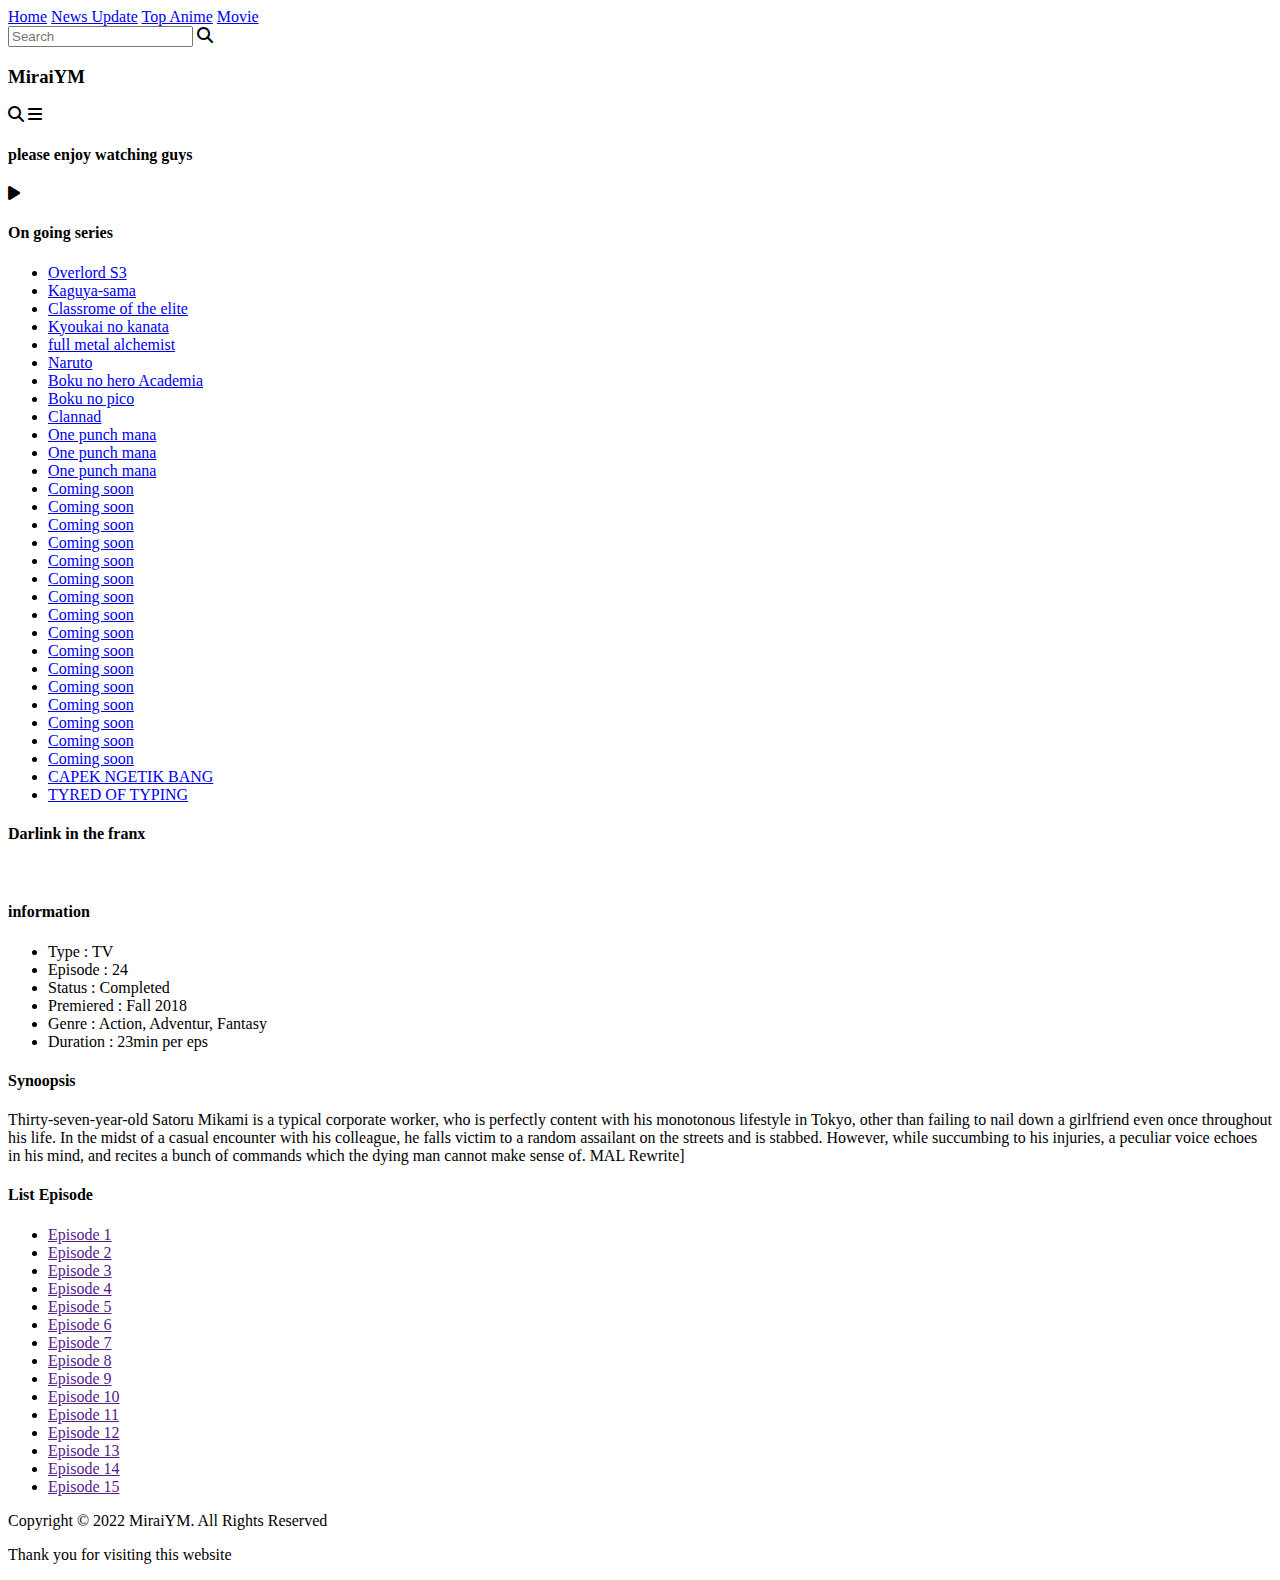
==== indexdarlink.html @ 4f68ff55 "fixed page streaming" ====
<!DOCTYPE html>
<html lang="en">
  <head>
    <meta charset="UTF-8" />
    <meta http-equiv="X-UA-Compatible" content="IE=edge" />
    <meta name="viewport" content="width=device-width, initial-scale=1.0" />
    <title>Streaming Anime</title>
    <link rel="stylesheet" href="https://cdnjs.cloudflare.com/ajax/libs/font-awesome/6.1.1/css/all.min.css" />
    <!-- link css bootstrap 5 -->
    <link href="https://cdn.jsdelivr.net/npm/bootstrap@5.0.2/dist/css/bootstrap.min.css" rel="stylesheet" integrity="sha384-EVSTQN3/azprG1Anm3QDgpJLIm9Nao0Yz1ztcQTwFspd3yD65VohhpuuCOmLASjC" crossorigin="anonymous" />
    <link rel="stylesheet" href="/pages-style/stye.css" />
  </head>
  <body>
    <div class="container mx-auto">
      <!-- header -->
      <div class="header">
        <nav class="navbar">
          <a href="/index.html">Home</a>
          <a href="/index.html">News Update</a>
          <a href="/index.html">Top Anime</a>
          <a href="/index.html">Movie</a>
        </nav>
        <div class="search d-flex">
          <input class="form-control me-2" id="form" type="search" placeholder="Search" aria-label="Search" />
          <i class="fa-solid fa-magnifying-glass"></i>
        </div>

        <div class="logo">
          <h3>Mirai<span>YM</span></h3>
        </div>
        <div class="icon">
          <div class="cari fa-solid fa-magnifying-glass" id="cari"></div>
          <div class="fas fa-bars" id="menu-btn"></div>
        </div>
      </div>
      <!-- akhir header -->
      <!-- video -->
      <section class="video" id="#video">
        <h4>please enjoy watching guys</h4>
        <div class="konten">
          <div class="row">
            <div class="col1 col-12 col-lg-8"><i class="fa-solid fa-play"></i></div>
            <div class="col2 col-12 col-lg-4 pb-1">
              <h4>On going series</h4>
              <ul>
                <li><a href="#">Overlord S3</a></li>
                <li><a href="#">Kaguya-sama</a></li>
                <li><a href="#">Classrome of the elite</a></li>
                <li><a href="#">Kyoukai no kanata</a></li>
                <li><a href="#">full metal alchemist</a></li>
                <li><a href="#">Naruto</a></li>
                <li><a href="#">Boku no hero Academia</a></li>
                <li><a href="#">Boku no pico</a></li>
                <li><a href="#">Clannad</a></li>
                <li><a href="#">One punch mana</a></li>
                <li><a href="#">One punch mana</a></li>
                <li><a href="#">One punch mana</a></li>
                <li><a href="#">Coming soon</a></li>
                <li><a href="#">Coming soon</a></li>
                <li><a href="#">Coming soon</a></li>
                <li><a href="#">Coming soon</a></li>
                <li><a href="#">Coming soon</a></li>
                <li><a href="#">Coming soon</a></li>
                <li><a href="#">Coming soon</a></li>
                <li><a href="#">Coming soon</a></li>
                <li><a href="#">Coming soon</a></li>
                <li><a href="#">Coming soon</a></li>
                <li><a href="#">Coming soon</a></li>
                <li><a href="#">Coming soon</a></li>
                <li><a href="#">Coming soon</a></li>
                <li><a href="#">Coming soon</a></li>
                <li><a href="#">Coming soon</a></li>
                <li><a href="#">Coming soon</a></li>
                <li><a href="#">CAPEK NGETIK BANG</a></li>
                <li><a href="#">TYRED OF TYPING</a></li>
              </ul>
            </div>
          </div>
        </div>
      </section>
      <!-- akhir video -->

      <!-- deskripsi -->
      <section class="description" id="description">
        <div class="konten">
          <!-- row 1 -->
          <h4>Darlink in the franx</h4>
          <div class="row">
            <!-- gambar -->
            <div class="col col-12 col-lg-3"><img src="img/darlink2.jpg" alt="" /></div>
            <div class="col col-12 col-lg-4">
              <!-- infomasi -->
              <h4>information</h4>
              <ul>
                <li><span>Type :</span> TV</li>
                <li><span>Episode :</span> 24</li>
                <li><span>Status :</span> Completed</li>
                <li><span>Premiered :</span> Fall 2018</li>
                <li><span>Genre :</span> Action, Adventur, Fantasy</li>
                <li><span>Duration :</span> 23min per eps</li>
              </ul>
            </div>
            <div class="col col-lg-5">
              <h4>Synoopsis</h4>
              <p>
                Thirty-seven-year-old Satoru Mikami is a typical corporate worker, who is perfectly content with his monotonous lifestyle in Tokyo, other than failing to nail down a girlfriend even once throughout his life. In the midst of
                a casual encounter with his colleague, he falls victim to a random assailant on the streets and is stabbed. However, while succumbing to his injuries, a peculiar voice echoes in his mind, and recites a bunch of commands
                which the dying man cannot make sense of. MAL Rewrite]
              </p>
            </div>
          </div>
          <!-- row 2 -->
          <section class="episode">
            <h4>List Episode</h4>
            <div class="row">
              <div class="col2 col-lg-12">
                <ul>
                  <li><a href="">Episode 1</a></li>
                  <li><a href="">Episode 2</a></li>
                  <li><a href="">Episode 3</a></li>
                  <li><a href="">Episode 4</a></li>
                  <li><a href="">Episode 5</a></li>
                  <li><a href="">Episode 6</a></li>
                  <li><a href="">Episode 7</a></li>
                  <li><a href="">Episode 8</a></li>
                  <li><a href="">Episode 9</a></li>
                  <li><a href="">Episode 10</a></li>
                  <li><a href="">Episode 11</a></li>
                  <li><a href="">Episode 12</a></li>
                  <li><a href="">Episode 13</a></li>
                  <li><a href="">Episode 14</a></li>
                  <li><a href="">Episode 15</a></li>
                </ul>
              </div>
            </div>
          </section>
        </div>
      </section>
    </div>
    <!-- footer -->
    <div class="section">
      <div class="footer">
        <span>Copyright © 2022 MiraiYM. All Rights Reserved</span>
        <p>Thank you for visiting this website</p>
      </div>
    </div>
    <script src="pages-style/script.js"></script>
  </body>
</html>
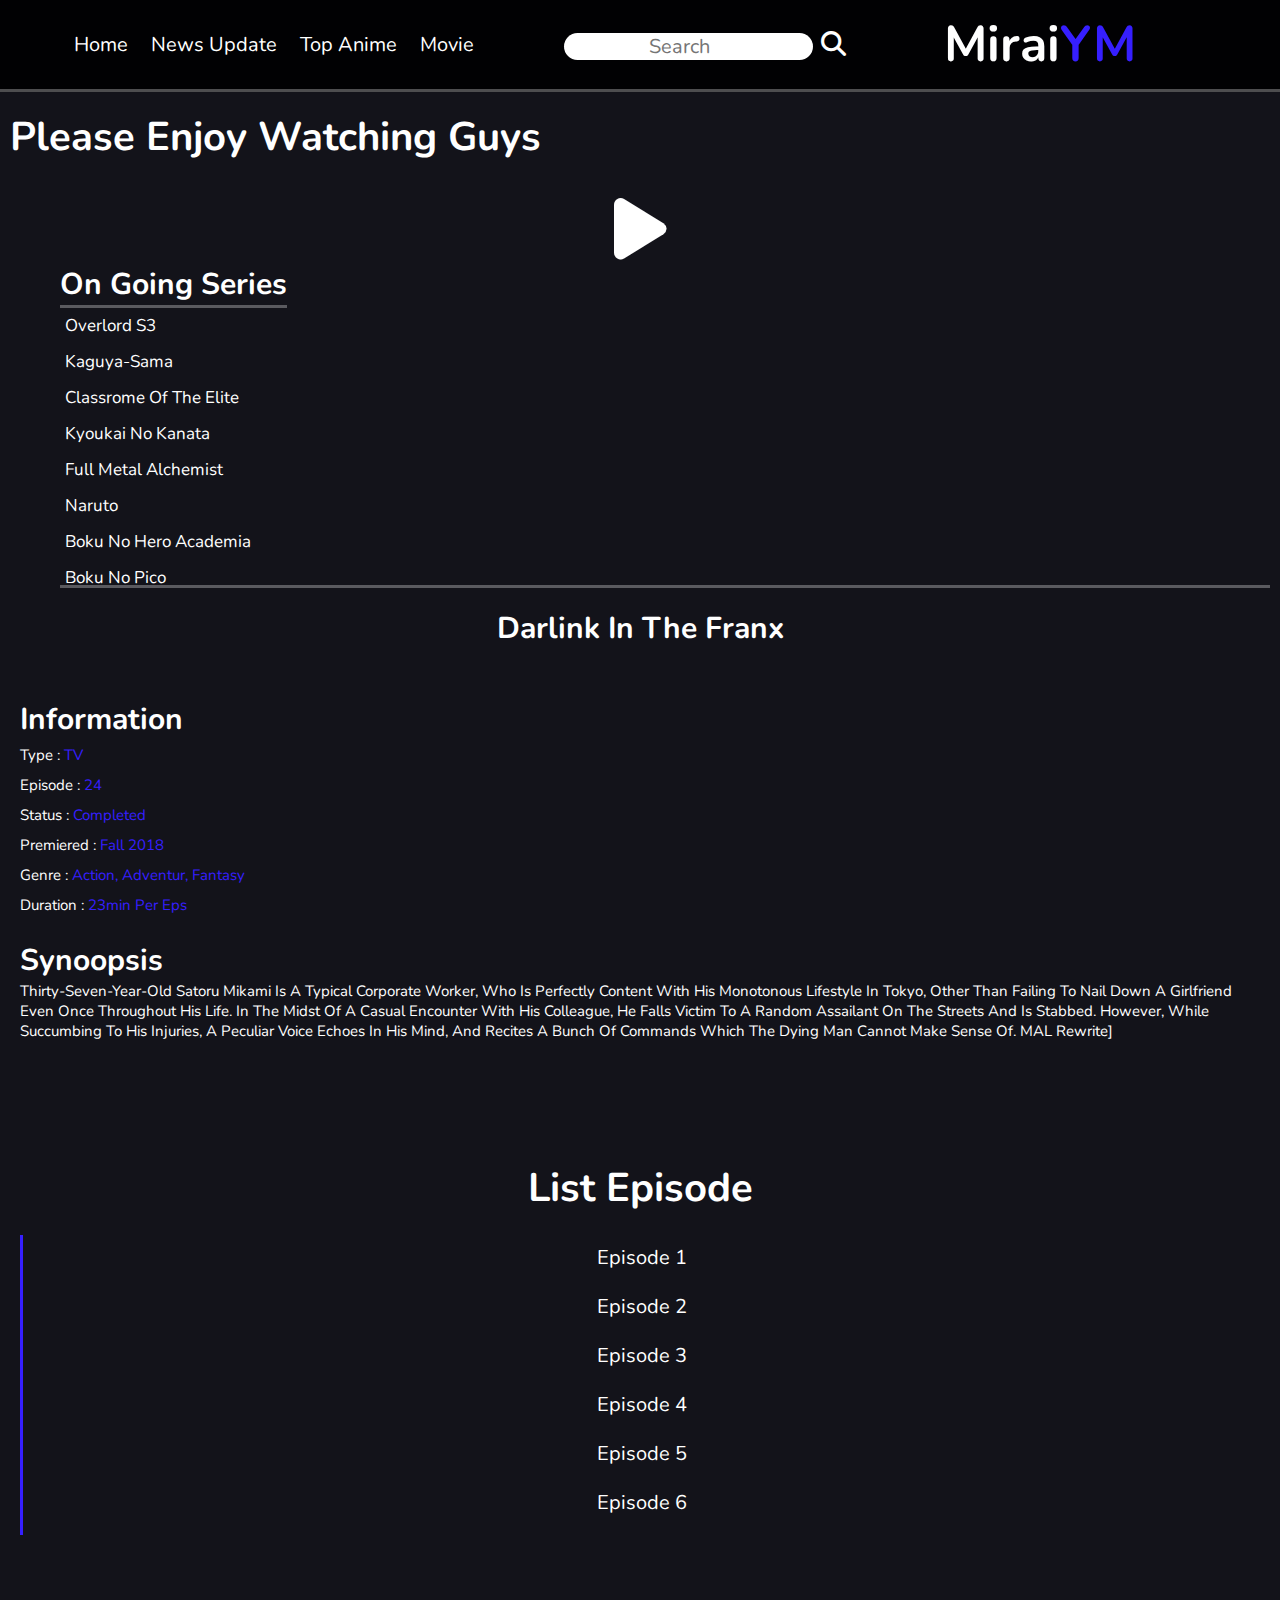
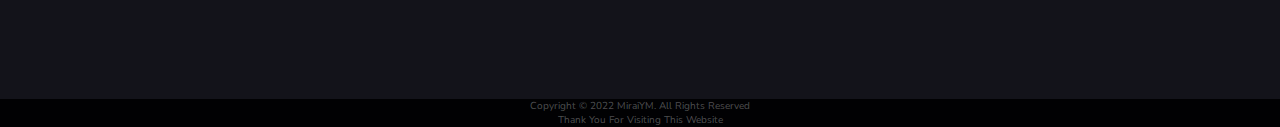
==== commit 964857b3: "fixed page streaming2" ====
--- a/indexdarlink.html
+++ b/indexdarlink.html
@@ -8,7 +8,7 @@
     <link rel="stylesheet" href="https://cdnjs.cloudflare.com/ajax/libs/font-awesome/6.1.1/css/all.min.css" />
     <!-- link css bootstrap 5 -->
     <link href="https://cdn.jsdelivr.net/npm/bootstrap@5.0.2/dist/css/bootstrap.min.css" rel="stylesheet" integrity="sha384-EVSTQN3/azprG1Anm3QDgpJLIm9Nao0Yz1ztcQTwFspd3yD65VohhpuuCOmLASjC" crossorigin="anonymous" />
-    <link rel="stylesheet" href="/pages-style/stye.css" />
+    <link rel="stylesheet" href="pages-style/stye.css" />
   </head>
   <body>
     <div class="container mx-auto">
--- a/pages-style/stye.css
+++ b/pages-style/stye.css
@@ -0,0 +1,570 @@
+@import url("https://fonts.googleapis.com/css2?family=Nunito:wght@200;300;400;500;700&display=swap");
+:root {
+  --main-color: #361fff;
+  --black: #13131a;
+  --bg: #010103;
+  --border: 0.3rem solid rgba(255, 255, 255, 0.3);
+  --second-color: rgba(255, 255, 255, 0.3);
+}
+* {
+  font-family: "Nunito", sans-serif;
+  margin: 0;
+  padding: 0;
+  box-sizing: border-box;
+  outline: none;
+  border: none;
+  text-decoration: none;
+  text-transform: capitalize;
+  transition: 0.3s linear;
+  -webkit-transition: 0.3s linear;
+  -moz-transition: 0.3s linear;
+  -ms-transition: 0.3s linear;
+  -o-transition: 0.3s linear;
+}
+html {
+  font-size: 62.5%;
+  overflow-x: hidden;
+  scroll-padding-top: 9rem;
+  scroll-behavior: smooth;
+  /* biar scrollnya halus */
+}
+
+html::-webkit-scrollbar-thumb {
+  background: var(--bg);
+}
+
+body {
+  background: var(--black);
+}
+section {
+  margin-top: 10rem;
+  padding: 1rem;
+}
+#menu-btn {
+  display: none;
+}
+.header {
+  background: var(--bg);
+  border-bottom: var(--border);
+  display: flex;
+  align-items: center;
+  padding: 1rem 5%;
+  justify-content: space-between;
+  position: fixed;
+  top: 0;
+  right: 0;
+  left: 0;
+  z-index: 999;
+}
+.header .navbar {
+  gap: 2rem;
+}
+.header .logo h3 {
+  color: white;
+  font-size: 5rem;
+}
+.header .logo span {
+  color: var(--main-color);
+}
+.header .navbar a {
+  padding: 1rem;
+  color: white;
+  font-size: 2rem;
+  text-decoration: none;
+}
+.header .navbar a:hover {
+  background: var(--main-color);
+  border-radius: 5%;
+  -webkit-border-radius: 5%;
+  -moz-border-radius: 5%;
+  -ms-border-radius: 5%;
+  -o-border-radius: 5%;
+}
+.header .search {
+  height: 3.5rem;
+  width: 30rem;
+}
+.header .search .form-control {
+  align-items: center;
+  text-align: center;
+  font-size: 2rem;
+  border-radius: 5rem;
+  -webkit-border-radius: 5rem;
+  -moz-border-radius: 5rem;
+  -ms-border-radius: 5rem;
+  -o-border-radius: 5rem;
+}
+.header .cari {
+  display: none;
+}
+.header .search i {
+  cursor: pointer;
+  padding: 0.5rem;
+  text-align: center;
+  align-items: center;
+  color: white;
+  font-size: 2.5rem;
+  border-radius: 2rem;
+  -webkit-border-radius: 2rem;
+  -moz-border-radius: 2rem;
+  -ms-border-radius: 2rem;
+  -o-border-radius: 2rem;
+}
+.header .search i:hover {
+  color: var(--main-color);
+}
+/* video */
+.video .konten .row .col {
+  border-radius: 1%;
+  -webkit-border-radius: 1%;
+  -moz-border-radius: 1%;
+  -ms-border-radius: 1%;
+  -o-border-radius: 1%;
+}
+
+.video .konten .row .fa-solid {
+  cursor: pointer;
+  position: relative;
+  top: 40%;
+  align-items: center;
+  color: white;
+  font-size: 7rem;
+}
+.video .konten .row .fa-solid:hover {
+  transform: scale(1.5);
+  -webkit-transform: scale(1.5);
+  -moz-transform: scale(1.5);
+  -ms-transform: scale(1.5);
+  -o-transform: scale(1.5);
+}
+
+.video .konten .row .col1 {
+  align-items: center;
+  background: url(/img/bg3.gif) no-repeat center;
+  background-size: cover;
+  border-radius: 1rem;
+  -webkit-border-radius: 1rem;
+  -moz-border-radius: 1rem;
+  -ms-border-radius: 1rem;
+  -o-border-radius: 1rem;
+}
+.video .konten .row {
+  margin-top: 3rem;
+  text-align: center;
+  color: white;
+}
+.video h4 {
+  font-size: 4rem;
+  color: white;
+}
+.video .konten .row h4 {
+  font-weight: bolder;
+  text-align: left;
+  margin-left: 5rem;
+  width: max-content;
+  border-bottom: var(--border);
+  font-size: 3rem;
+}
+.video .konten .row ul::-webkit-scrollbar {
+  width: 00.5rem;
+}
+.video .konten .row ul::-webkit-scrollbar-track {
+  background: white;
+}
+.video .konten .row ul::-webkit-scrollbar-thumb {
+  background: var(--main-color);
+}
+.video .konten .row ul::-webkit-scrollbar-thumb {
+  stroke: var(--black);
+}
+.video .konten .row ul {
+  margin-top: 0;
+
+  overflow: auto;
+  max-height: 28rem;
+  border-bottom: var(--border);
+  margin-left: 5rem;
+}
+.video .konten .row ul li {
+  cursor: pointer;
+  padding-left: 0.5rem;
+  text-align: left;
+  font-size: 1.5rem;
+}
+.video .konten .row ul li a {
+  line-height: 3.6rem;
+  text-decoration: none;
+  color: white;
+  font-size: 1.7rem;
+}
+.video .konten .row ul li:hover {
+  background: var(--second-color);
+}
+.video .konten .row ul li a:hover {
+  color: var(--main-color);
+}
+/* deskirpsi */
+.description {
+  margin-top: 0;
+}
+.description h4 {
+  color: white;
+  font-size: 3rem;
+  text-align: center;
+}
+.description .konten .row h4 {
+  text-align: left;
+}
+.description .konten .row .col h4 {
+  color: white;
+  font-size: 3rem;
+}
+.description .konten .row .col {
+  font-size: 1.5rem;
+  color: white;
+  align-items: center;
+  text-align: left;
+  padding: 1rem;
+}
+.description .konten .row .col ul {
+  line-height: 3rem;
+}
+.description .konten .row .col ul li {
+  list-style: none;
+  color: var(--main-color);
+}
+.description .konten .row .col ul span {
+  color: white;
+}
+
+.description .konten .row .col img {
+  max-height: 25rem;
+  width: 20rem;
+  border-radius: 1rem;
+  -webkit-border-radius: 1rem;
+  -moz-border-radius: 1rem;
+  -ms-border-radius: 1rem;
+  -o-border-radius: 1rem;
+}
+
+.episode h4 {
+  margin-bottom: 2rem;
+  text-align: center;
+  font-size: 4rem;
+  color: white;
+}
+.episode .row {
+  border-left: 0.3rem solid var(--main-color);
+  margin-bottom: 10%;
+  overflow: auto;
+  max-height: 30rem;
+  text-align: center;
+}
+
+.description .episode .row ul {
+  line-height: 4.5rem;
+}
+.description .episode .row ul li a {
+  text-decoration: none;
+  cursor: pointer;
+  text-align: center;
+  color: white;
+  font-size: 2rem;
+}
+.description .episode .row .col2 ul li a:hover {
+  color: var(--main-color);
+}
+
+.description .episode .row::-webkit-scrollbar {
+  width: 00.5rem;
+}
+.description .episode .row::-webkit-scrollbar-track {
+  background: white;
+}
+.description .episode .row::-webkit-scrollbar-thumb {
+  background: var(--main-color);
+}
+.description .episode .row::-webkit-scrollbar-thumb {
+  stroke: var(--black);
+}
+.footer {
+  margin-top: 2rem;
+  text-align: center;
+  color: var(--second-color);
+  background: var(--bg);
+  height: max-content;
+  bottom: 0;
+}
+.footer span {
+  font-size: 1rem;
+}
+
+/* hp */
+@media (max-width: 991px) {
+  html {
+    font-size: 55%;
+  }
+  .header {
+    padding: 1.5rem 2rem;
+  }
+  section {
+    padding: 2rem;
+  }
+  .video .konten .row .col1 {
+    height: 30rem;
+  }
+  .video .konten .row h4 {
+    display: none;
+  }
+
+  .video .konten .row ul {
+    display: none;
+  }
+
+  .description .konten .row .col h4 {
+    text-align: left;
+  }
+}
+
+@media (max-width: 768px) {
+  #menu-btn {
+    color: white;
+    display: inline-block;
+  }
+  #menu-btn:hover {
+    color: var(--main-color);
+  }
+  #cari {
+    display: inline-block;
+    color: white;
+    align-items: center;
+    right: 7rem;
+    bottom: 2.5rem;
+  }
+  #cari:hover {
+    color: var(--main-color);
+  }
+
+  .header .icon {
+    font-size: 2rem;
+  }
+
+  .header .navbar {
+    padding: 0;
+    margin: 0;
+    position: absolute;
+    top: 100%;
+    right: -200%;
+    background: var(--bg);
+    width: 20rem;
+    height: 25rem;
+    line-height: 0;
+  }
+  .header .navbar a {
+    font-size: 1.5rem;
+    padding: 1.5rem;
+    margin-left: 1rem;
+  }
+  .header .navbar.active {
+    right: 0;
+  }
+  .header .fa-solid {
+    display: none;
+    position: absolute;
+    right: 0;
+  }
+  .header .search.active {
+    top: 110%;
+    right: 10%;
+    transform: scale(1);
+    -webkit-transform: scale(1);
+    -moz-transform: scale(1);
+    -ms-transform: scale(1);
+    -o-transform: scale(1);
+  }
+  .header .search {
+    top: 110%;
+    right: 10%;
+    width: 50%;
+    display: none;
+    position: absolute;
+    transform: scale(0);
+    -webkit-transform: scale(0);
+    -moz-transform: scale(0);
+    -ms-transform: scale(0);
+    -o-transform: scale(0);
+  }
+  .header .search .form-control {
+    font-size: 1.3rem;
+  }
+  .header .logo h3 {
+    text-align: center;
+    font-size: 3rem;
+  }
+
+  /* video */
+
+  .video .konten .row .col1 {
+    padding: 1rem;
+    border-radius: 1%;
+    -webkit-border-radius: 1%;
+    -moz-border-radius: 1%;
+    -ms-border-radius: 1%;
+    -o-border-radius: 1%;
+  }
+
+  .video .konten .row .fa-solid {
+    cursor: pointer;
+    position: relative;
+    top: 40%;
+    align-items: center;
+    color: white;
+    font-size: 4rem;
+  }
+  .video .konten .row .fa-solid:hover {
+    transform: scale(1.5);
+    -webkit-transform: scale(1.5);
+    -moz-transform: scale(1.5);
+    -ms-transform: scale(1.5);
+    -o-transform: scale(1.5);
+  }
+
+  .video .konten .row .col1 {
+    height: 20rem;
+    align-items: center;
+    background-size: cover;
+    border-radius: 1rem;
+    -webkit-border-radius: 1rem;
+    -moz-border-radius: 1rem;
+    -ms-border-radius: 1rem;
+    -o-border-radius: 1rem;
+  }
+  .video h4 {
+    margin-left: 1rem;
+    font-size: 2rem;
+    color: white;
+  }
+  .video .konten .row {
+    margin-top: 0;
+    padding: 1.5rem;
+    text-align: center;
+    color: white;
+  }
+  .video .konten .row h4 {
+    display: none;
+    font-weight: bolder;
+    text-align: left;
+    margin-left: 5rem;
+    width: max-content;
+    border-bottom: var(--border);
+    font-size: 2rem;
+  }
+
+  .video .konten .row ul {
+    display: none;
+    margin-top: 2rem;
+
+    overflow: auto;
+    max-height: 28rem;
+    border-bottom: var(--border);
+    margin-left: 5rem;
+  }
+  .video .konten .row ul li {
+    cursor: pointer;
+    padding-left: 0.5rem;
+    text-align: left;
+  }
+  .video .konten .row ul li a {
+    line-height: 3rem;
+    text-decoration: none;
+    color: white;
+    font-size: 1.3rem;
+  }
+  .video .konten .row ul li:hover {
+    background: var(--second-color);
+  }
+  .video .konten .row ul li a:hover {
+    color: var(--main-color);
+  }
+  /* deskripsi */
+  .description .konten .row .col h4 {
+    color: white;
+    font-size: 2rem;
+  }
+  .description .konten .row .col {
+    font-size: 1.5rem;
+    color: white;
+    align-items: center;
+    text-align: left;
+    padding: 1rem;
+  }
+  .description .konten .row .col ul {
+    font-size: 1.3rem;
+    text-align: left;
+    line-height: 3rem;
+  }
+  .description .konten .row .col ul li {
+    list-style: none;
+    color: var(--main-color);
+  }
+  .description .konten .row .col ul span {
+    color: white;
+  }
+  .description .konten .row .col {
+    text-align: center;
+  }
+  .description .konten .row .col img {
+    width: 15rem;
+    border-radius: 1rem;
+    -webkit-border-radius: 1rem;
+    -moz-border-radius: 1rem;
+    -ms-border-radius: 1rem;
+    -o-border-radius: 1rem;
+  }
+  .description .konten .row .col p {
+    text-align: justify;
+    font-size: 1.3rem;
+  }
+  /* episode */
+  .episode h4 {
+    margin-bottom: 2rem;
+    text-align: center;
+    font-size: 3rem;
+    color: white;
+  }
+  .episode .row {
+    border-left: 0.3rem solid var(--main-color);
+    margin-bottom: 30%;
+    overflow: auto;
+    max-height: 20rem;
+    text-align: center;
+  }
+
+  .description .episode .row ul {
+    list-style: none;
+    line-height: 2.5rem;
+  }
+  .description .episode .row ul li a {
+    text-decoration: none;
+    cursor: pointer;
+    text-align: center;
+    color: white;
+    font-size: 1.3rem;
+  }
+  .description .episode .row .col2 ul li a:hover {
+    color: var(--main-color);
+  }
+
+  .description .episode .row::-webkit-scrollbar {
+    width: 00.5rem;
+  }
+  .description .episode .row::-webkit-scrollbar-track {
+    background: white;
+  }
+  .description .episode .row::-webkit-scrollbar-thumb {
+    background: var(--main-color);
+  }
+  .description .episode .row::-webkit-scrollbar-thumb {
+    stroke: var(--black);
+  }
+}
